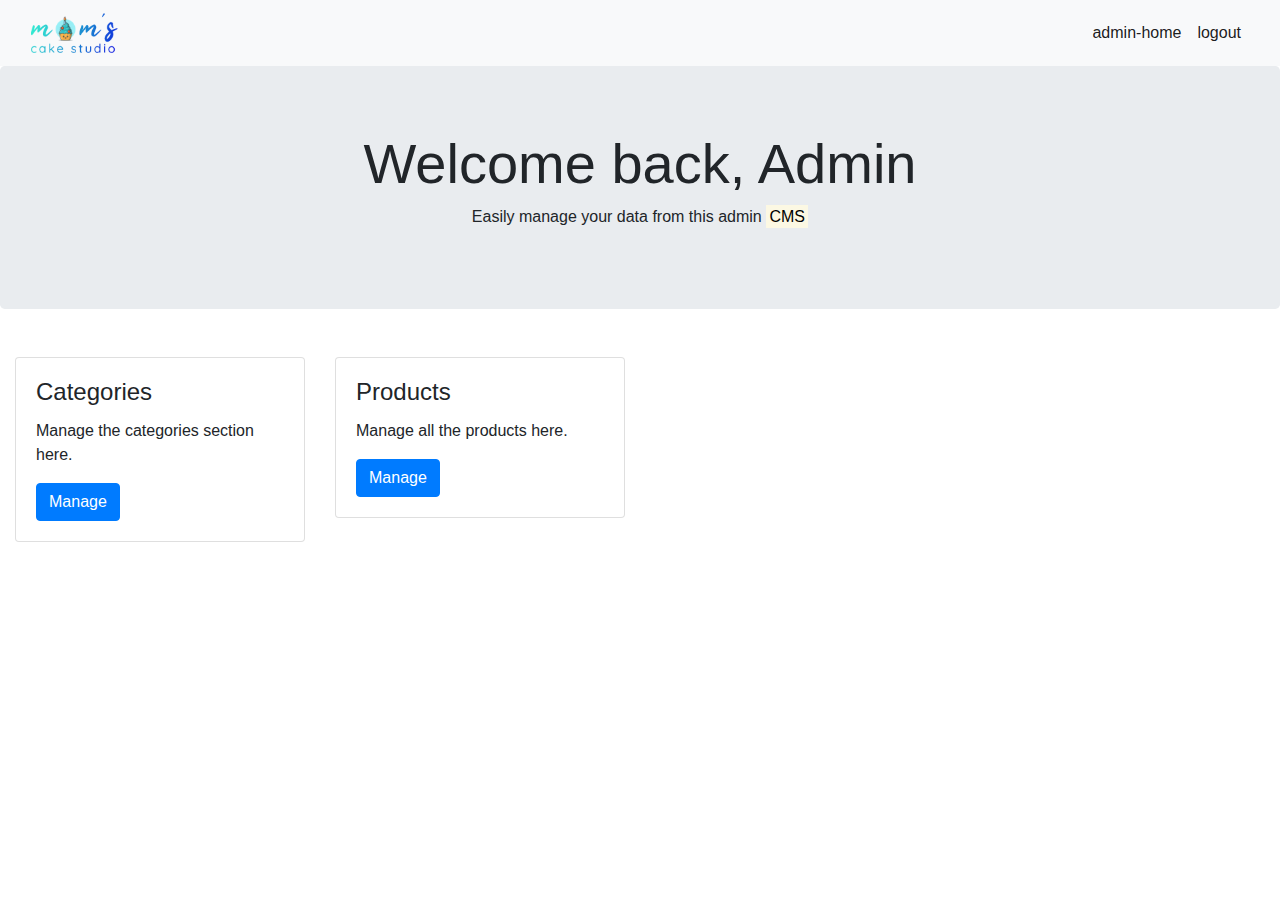
==== src/main/resources/templates/adminHome.html @ a292a332 "Initial com." ====
<!doctype html>
<html lang="en" xmlns:th="http://www.thymeleaf.org">
<head>
    <meta charset="UTF-8">
    <meta name="viewport"
          content="width=device-width, user-scalable=no, initial-scale=1.0, maximum-scale=1.0, minimum-scale=1.0">
    <meta http-equiv="X-UA-Compatible" content="ie=edge">
    <link rel="stylesheet" href="https://stackpath.bootstrapcdn.com/bootstrap/4.4.1/css/bootstrap.min.css"
          integrity="sha384-Vkoo8x4CGsO3+Hhxv8T/Q5PaXtkKtu6ug5TOeNV6gBiFeWPGFN9MuhOf23Q9Ifjh" crossorigin="anonymous">
    <link rel="stylesheet" href="https://use.fontawesome.com/releases/v5.7.0/css/all.css"
          integrity="sha384-lZN37f5QGtY3VHgisS14W3ExzMWZxybE1SJSEsQp9S+oqd12jhcu+A56Ebc1zFSJ" crossorigin="anonymous">
    <title>Document</title>
</head>
<body>
<nav class="navbar navbar-expand-lg navbar-light bg-light" >
    <div class="container-fluid">
        <a class="navbar-brand" href="#">
            <img th:src="@{/images/logo.png}"  src="../static/images/logo.png" width="auto" height="40" class="d-inline-block align-top" alt=""/>
        </a>
        <button class="navbar-toggler" type="button" data-toggle="collapse" data-target="#navbarSupportedContent" aria-controls="navbarSupportedContent" aria-expanded="false" aria-label="Toggle navigation">
            <span class="navbar-toggler-icon"></span>
        </button>

        <div class="collapse navbar-collapse" id="navbarSupportedContent">
            <ul class="navbar-nav mr-auto"></ul>
            <ul class="navbar-nav">
                <li class="nav-item active">
                    <a class="nav-link" th:href="@{/admin}" href="#">admin-home</a>
                </li>
                <li class="nav-item active">
                    <a class="nav-link" th:href="@{/logout}" href="#">logout</a>
                </li>

            </ul>

        </div>
    </div>
</nav>
<div class="jumbotron text-center">
    <h1 class="display-4">Welcome back, Admin</h1>
    <p>Easily manage your data from this admin <mark>CMS</mark></p>
</div>
<div class="container-fluid">
    <div class="row">
        <div class="col-sm-3 pt-3" >
            <div class="card" style="background-color:white;">
                <div class="card-body">
                    <h4 class="card-title">Categories</h4>
                    <p class="card-text">Manage the categories section here.</p>
                    <a href="#" th:href="@{/admin/categories}" class="card-link btn btn-primary">Manage</a>

                </div>
            </div>
        </div>
        <div class="col-sm-3 pt-3" >
            <div class="card" style="background-color:white;">
                <div class="card-body">
                    <h4 class="card-title">Products</h4>
                    <p class="card-text">Manage all the products here.</p>
                    <a href="#" th:href="@{/admin/products}" class="card-link btn btn-primary">Manage</a>

                </div>
            </div>
        </div>

    </div>
</div>



<script src="https://code.jquery.com/jquery-3.4.1.slim.min.js" integrity="sha384-J6qa4849blE2+poT4WnyKhv5vZF5SrPo0iEjwBvKU7imGFAV0wwj1yYfoRSJoZ+n" crossorigin="anonymous"></script>
<script src="https://cdn.jsdelivr.net/npm/popper.js@1.16.0/dist/umd/popper.min.js" integrity="sha384-Q6E9RHvbIyZFJoft+2mJbHaEWldlvI9IOYy5n3zV9zzTtmI3UksdQRVvoxMfooAo" crossorigin="anonymous"></script>
<script src="https://stackpath.bootstrapcdn.com/bootstrap/4.4.1/js/bootstrap.min.js" integrity="sha384-wfSDF2E50Y2D1uUdj0O3uMBJnjuUD4Ih7YwaYd1iqfktj0Uod8GCExl3Og8ifwB6" crossorigin="anonymous"></script>
</body>
</html>
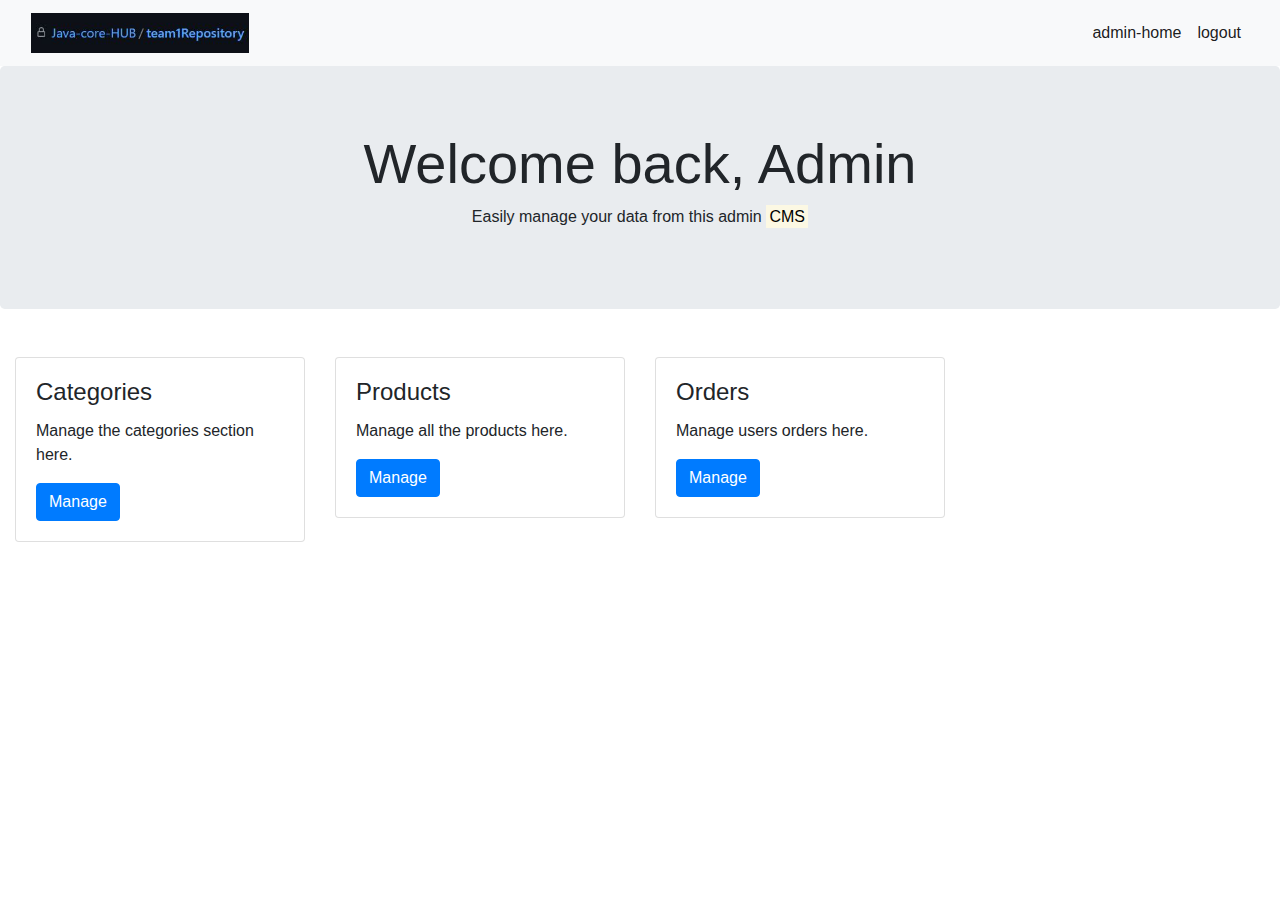
==== commit e16577c2: "Frontend" ====
--- a/src/main/resources/templates/adminHome.html
+++ b/src/main/resources/templates/adminHome.html
@@ -62,6 +62,16 @@
                 </div>
             </div>
         </div>
+        <div class="col-sm-3 pt-3" >
+            <div class="card" style="background-color:white;">
+                <div class="card-body">
+                    <h4 class="card-title">Orders</h4>
+                    <p class="card-text">Manage users orders here.</p>
+                    <a href="#" th:href="@{/admin/products}" class="card-link btn btn-primary">Manage</a>
+
+                </div>
+            </div>
+        </div>
 
     </div>
 </div>
